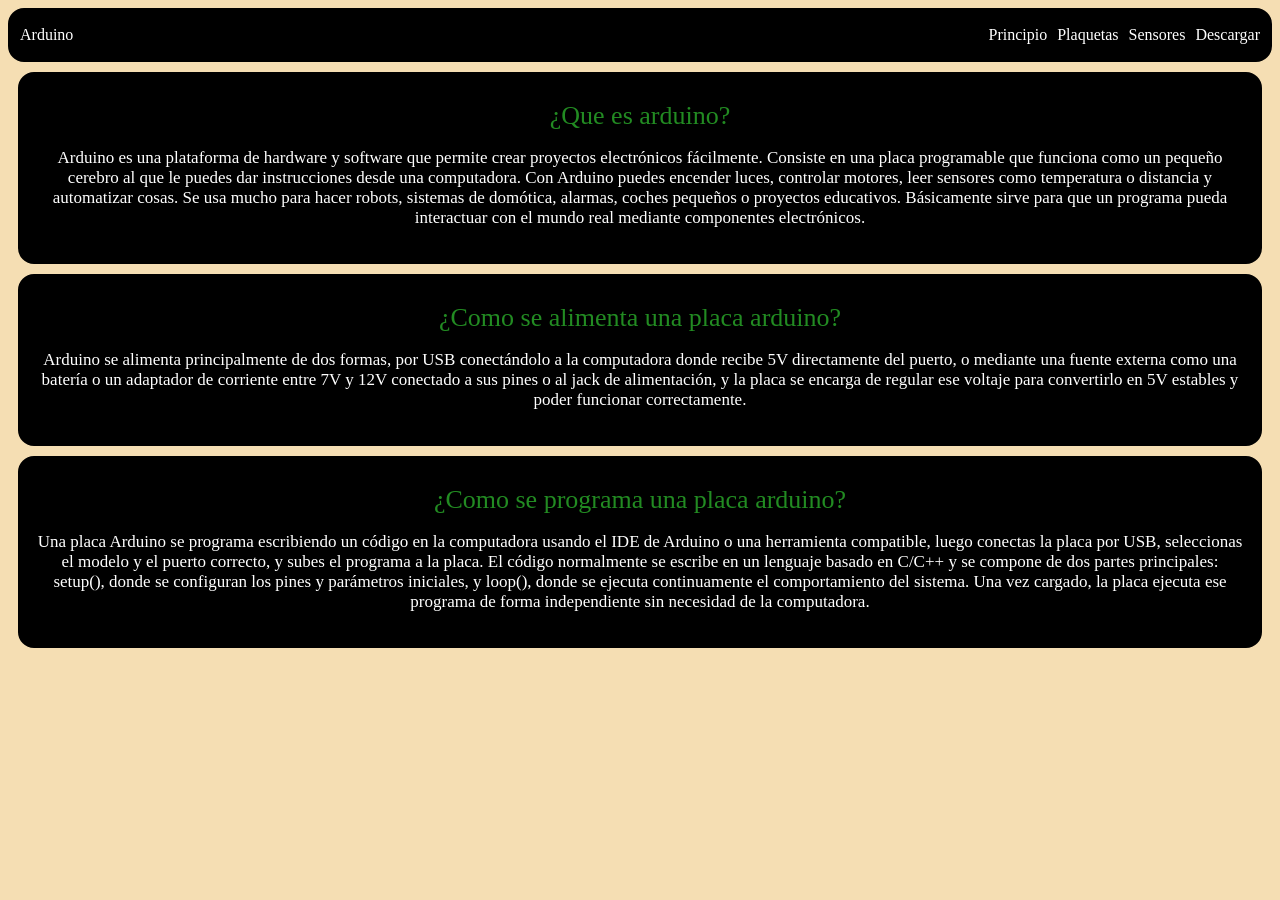
==== index.html @ 0028b85e "Add files via upload" ====
<!DOCTYPE html>
<html>
<head>

  <meta charset="UTF-8">
  <link rel="stylesheet" href="style.css">

</head>
<body>

    <nav class="nav">
        <a class="ar">Arduino</a>>

        <div class="botones-nav">
           <a class="plaq" href="index.html">Principio</a> 
           <a class="plaq" href="secciones-nav/plaquetas.html">Plaquetas</a>
           <a class="sens" href="secciones-nav/sensores.html">Sensores</a>
           <a class="desc" href="secciones-nav/descarga.html">Descargar</a>
        </div>
    </nav>

    <div class="que-es">
        <a>¿Que es arduino?</a>
        <p>Arduino es una plataforma de hardware y software que permite crear proyectos electrónicos fácilmente. Consiste en una placa programable que funciona como un pequeño cerebro al que le puedes dar instrucciones desde una computadora. Con Arduino puedes encender luces, controlar motores, leer sensores como temperatura o distancia y automatizar cosas. Se usa mucho para hacer robots, sistemas de domótica, alarmas, coches pequeños o proyectos educativos. Básicamente sirve para que un programa pueda interactuar con el mundo real mediante componentes electrónicos.</p> <!-- Hecho con AI -->
    </div>

    <div class="alimentacion">
        <a>¿Como se alimenta una placa arduino?</a>
        <p>Arduino se alimenta principalmente de dos formas, por USB conectándolo a la computadora donde recibe 5V directamente del puerto, o mediante una fuente externa como una batería o un adaptador de corriente entre 7V y 12V conectado a sus pines o al jack de alimentación, y la placa se encarga de regular ese voltaje para convertirlo en 5V estables y poder funcionar correctamente.</p> <!-- Hecho con AI -->
    </div>

    <div class="programacion">
        <a>¿Como se programa una placa arduino?</a>
        <p>Una placa Arduino se programa escribiendo un código en la computadora usando el IDE de Arduino o una herramienta compatible, luego conectas la placa por USB, seleccionas el modelo y el puerto correcto, y subes el programa a la placa. El código normalmente se escribe en un lenguaje basado en C/C++ y se compone de dos partes principales: setup(), donde se configuran los pines y parámetros iniciales, y loop(), donde se ejecuta continuamente el comportamiento del sistema. Una vez cargado, la placa ejecuta ese programa de forma independiente sin necesidad de la computadora.</p> <!-- Hecho con AI -->
    </div>

</body>
</html>
---- style.css ----
body {
    background-color: wheat;
}

.nav {
    background-color: black;
    border-radius: 16px;
    height: 30px;
    padding: 10px;
    display: flex;
    border:solid black 2px;
    align-items: center;
}

.ar {
    color: white;
    justify-content: flex-start;
    text-align: center;
}

.botones-nav {
    display: flex;
    justify-content: flex-end;
    margin-left: auto;   
    gap: 10px;
}

.botones-nav a {
      text-decoration:none;
      color: white;
}

.programacion,
.alimentacion,
.que-es,
.otros {
    background-color: black;
    display: flex;
    flex-direction: column;
    text-align: center;
    margin: 10px;
    justify-content: center;
    border:solid black 2px;
    height: auto;
    border-radius: 16px;
    color: white;
    padding: 17px;
    font-size: 17px;
}

.programacion a,
.alimentacion a,
.que-es a,
.otros a {
    padding-top: 10px;
    font-size: 26px;
    color:forestgreen
}

.botones button {
    border-radius: 16px;
    padding: 10px;
    font-size: 17px;
    margin-bottom: 10px;
    border:solid black 2px;
    background-color: gray;
    color: white;
}
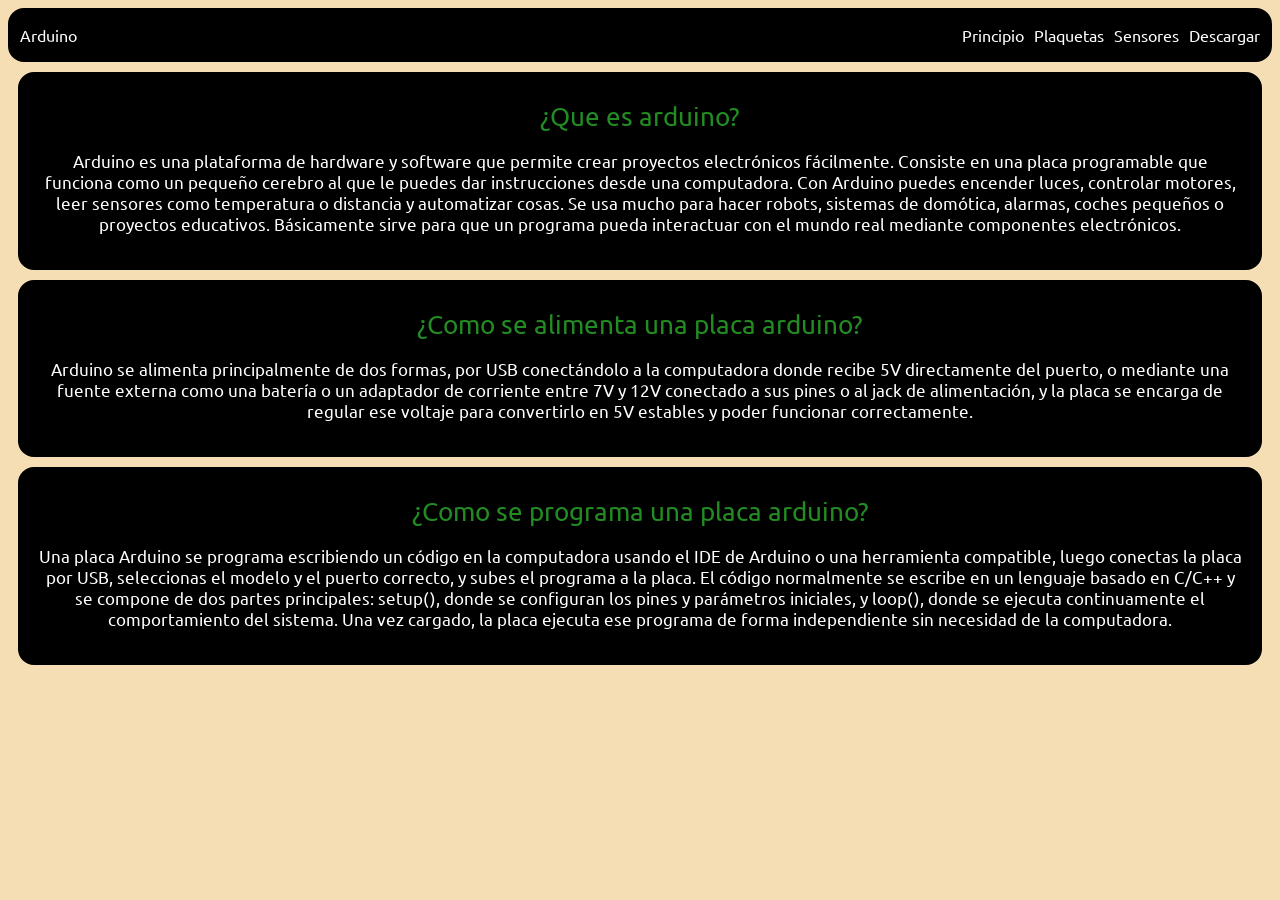
==== commit 7dd98265: "Add files via upload" ====
--- a/index.html
+++ b/index.html
@@ -5,6 +5,9 @@
   <meta charset="UTF-8">
   <link rel="stylesheet" href="style.css">
 
+<link rel="preconnect" href="https://fonts.googleapis.com">
+<link rel="preconnect" href="https://fonts.gstatic.com" crossorigin>
+<link href="https://fonts.googleapis.com/css2?family=Ubuntu:ital,wght@0,300;0,400;0,500;0,700;1,300;1,400;1,500;1,700&display=swap" rel="stylesheet">
 </head>
 <body>
 
--- a/style.css
+++ b/style.css
@@ -7,6 +7,7 @@
     border-radius: 16px;
     height: 30px;
     padding: 10px;
+    font-family: "Ubuntu", sans-serif;
     display: flex;
     border:solid black 2px;
     align-items: center;
@@ -26,8 +27,9 @@
 }
 
 .botones-nav a {
-      text-decoration:none;
-      color: white;
+    text-decoration:none;
+    font-family: "Ubuntu", sans-serif;
+    color: white;
 }
 
 .programacion,
@@ -38,6 +40,7 @@
     display: flex;
     flex-direction: column;
     text-align: center;
+    font-family: "Ubuntu", sans-serif;
     margin: 10px;
     justify-content: center;
     border:solid black 2px;
@@ -54,6 +57,7 @@
 .otros a {
     padding-top: 10px;
     font-size: 26px;
+    font-family: "Ubuntu", sans-serif;
     color:forestgreen
 }
 
@@ -61,6 +65,7 @@
     border-radius: 16px;
     padding: 10px;
     font-size: 17px;
+    font-family: "Ubuntu", sans-serif;
     margin-bottom: 10px;
     border:solid black 2px;
     background-color: gray;
